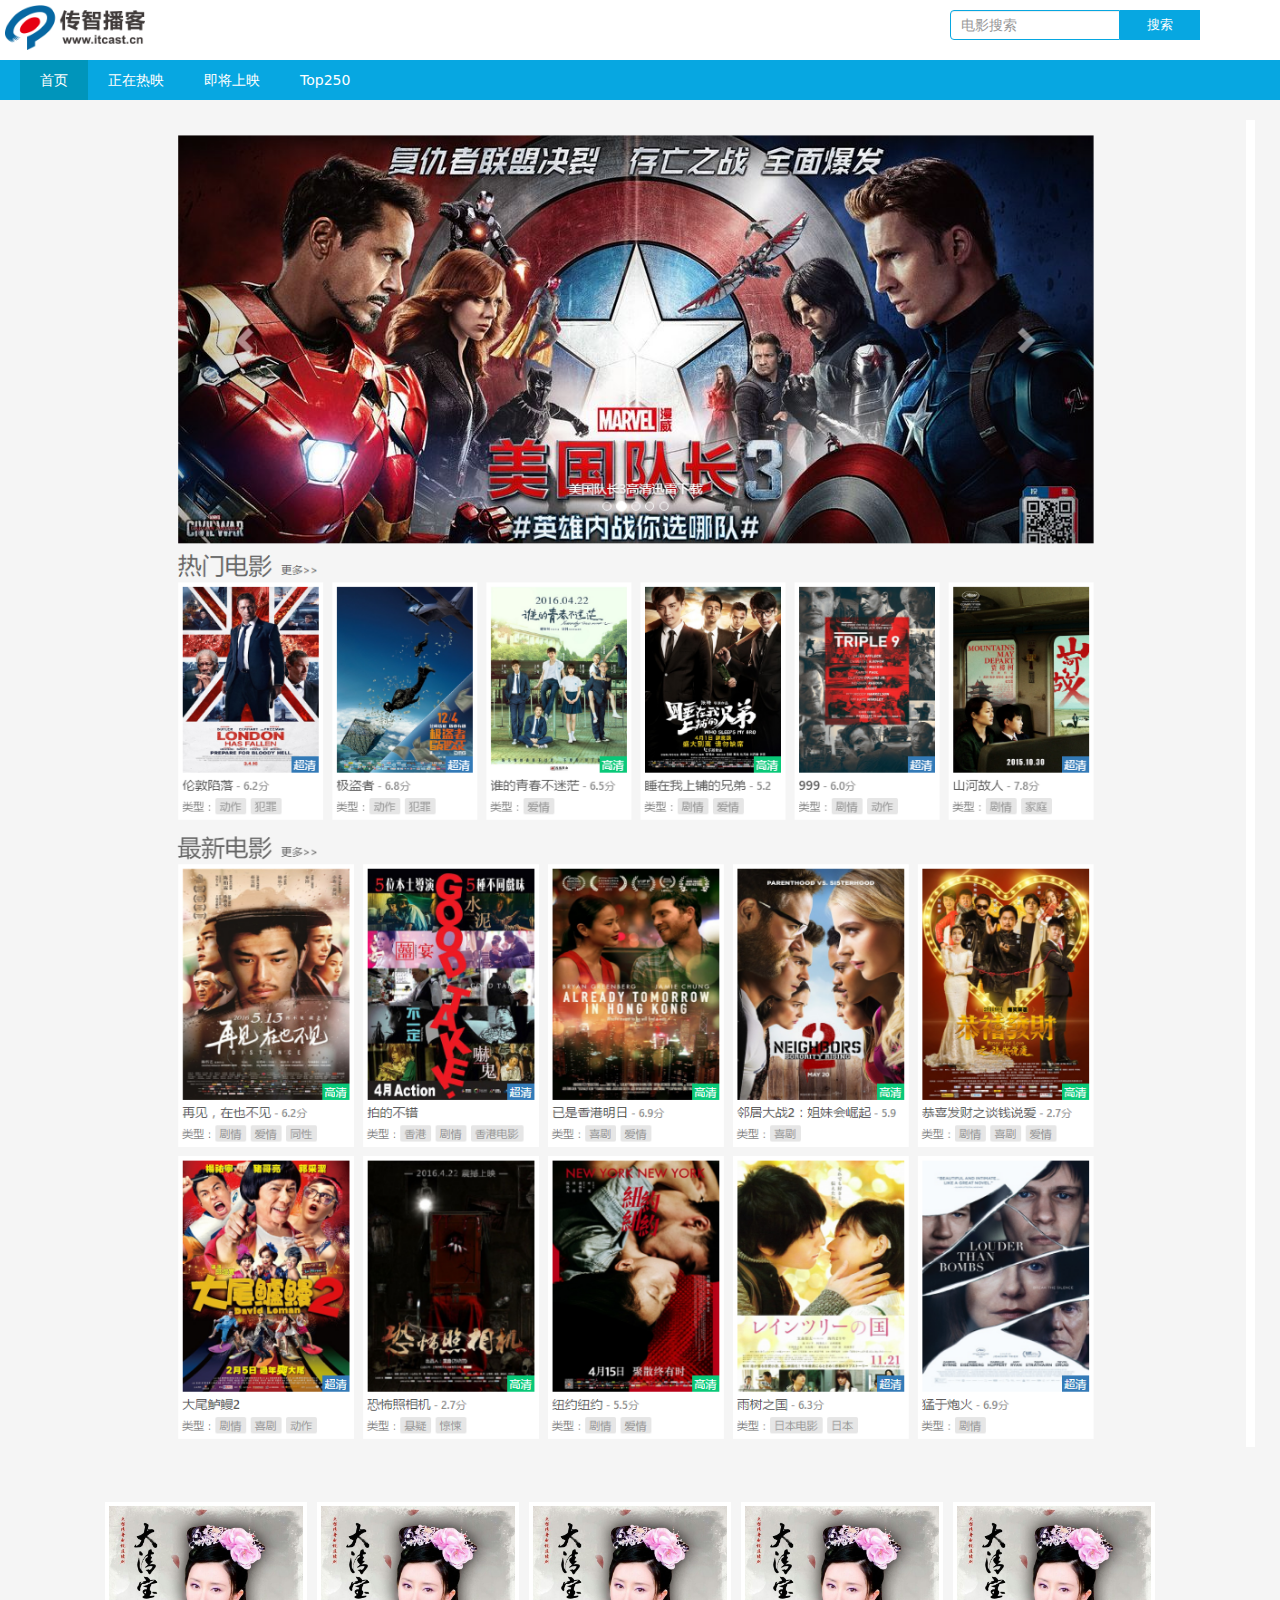
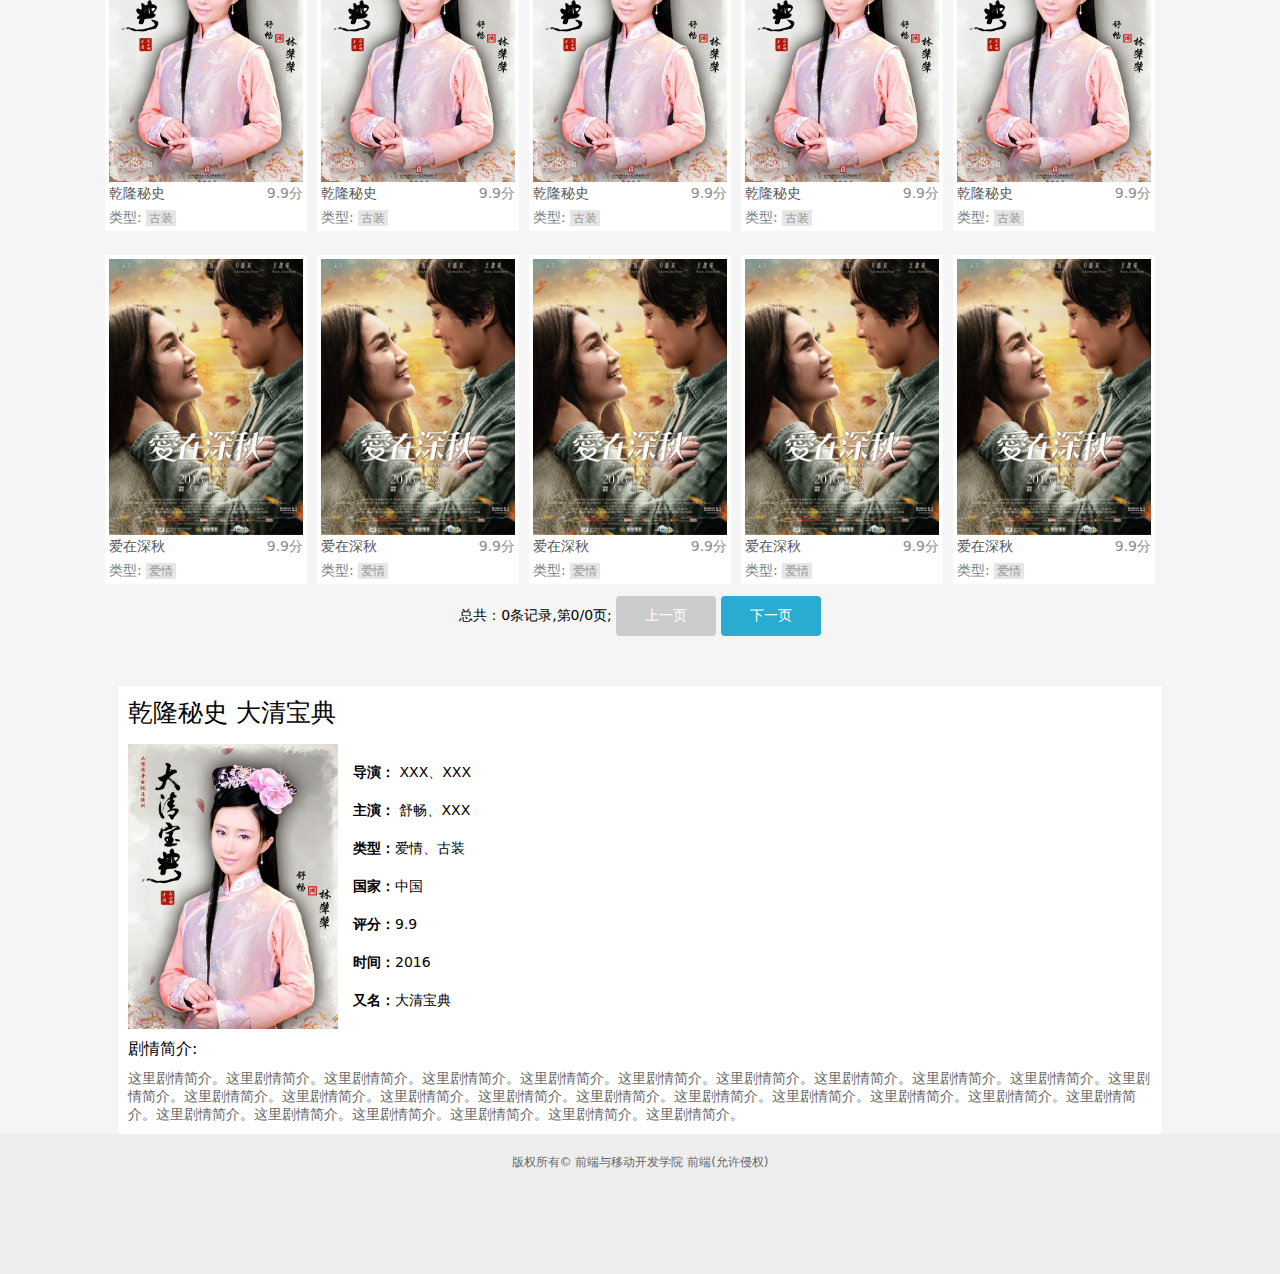
==== app/index.html @ 78d89106 "初始化目录结构完成" ====
<!DOCTYPE html>
<html lang="en">

<head>
    <meta charset="UTF-8">
    <title>电影展示</title>
    <link rel="stylesheet" href="assets/css/reset.css">
    <link rel="stylesheet" type="text/css" href="assets/css/wap.css">
</head>

<body>
    <!-- 顶部导航栏开始 -->
    <div class="top">
        <div class="header">
            <a href="#/home_page"><img src="assets/img/logo.png" alt=""></a>
            <div class="search">
                <input class="my-input" type="text" placeholder="电影搜索">
                <button>搜索</button>
            </div>
        </div>
        <nav class="nav">
            <ul>
                <!--li中添加 active 类样式，显示焦点状态。-->
                <li class="active"><a href="#/home_page">首页</a></li>
                <li><a href="#/in_theaters">正在热映</a></li>
                <li><a href="#/coming_soon">即将上映</a></li>
                <li><a href="#/top250">Top250</a></li>
            </ul>
        </nav>
    </div>
    <!-- 顶部导航栏结束 -->


    <div class="container">
        
        <!-- 首页开始 -->
        <div class="list">
            <!-- 首页就是一张图片 -->
            <img src="assets/img/home_page.png" alt="">
        </div>
        <!-- 首页结束 -->

        <!--电影列表开始-->
        <div class="list">
            <ul>
                <li>
                    <a href="#/details">
                        <img src="assets/img/sc.jpg" alt="">
                    </a>
                    <div class="meta">
                        <h4><span>乾隆秘史</span> <em>9.9分</em></h4>
                        <div class="otherinfo">类型:<span>古装</span></div>
                    </div>
                </li>
                <li>
                    <a href="#/details">
                        <img src="assets/img/sc.jpg" alt="">
                    </a>
                    <div class="meta">
                        <h4><span>乾隆秘史</span> <em>9.9分</em></h4>
                        <div class="otherinfo">类型:<span>古装</span></div>
                    </div>
                </li>
                <li>
                    <a href="#/details">
                        <img src="assets/img/sc.jpg" alt="">
                    </a>
                    <div class="meta">
                        <h4><span>乾隆秘史</span> <em>9.9分</em></h4>
                        <div class="otherinfo">类型:<span>古装</span></div>
                    </div>
                </li>
                <li>
                    <a href="#/details">
                        <img src="assets/img/sc.jpg" alt="">
                    </a>
                    <div class="meta">
                        <h4><span>乾隆秘史</span> <em>9.9分</em></h4>
                        <div class="otherinfo">类型:<span>古装</span></div>
                    </div>
                </li>
                <li>
                    <a href="#/details">
                        <img src="assets/img/sc.jpg" alt="">
                    </a>
                    <div class="meta">
                        <h4><span>乾隆秘史</span> <em>9.9分</em></h4>
                        <div class="otherinfo">类型:<span>古装</span></div>
                    </div>
                </li>
                <li>
                    <a href="#/details">
                        <img src="assets/img/aizaishenqiu.jpg" alt="">
                    </a>
                    <div class="meta">
                        <h4><span>爱在深秋</span> <em>9.9分</em></h4>
                        <div class="otherinfo">类型:<span>爱情</span></div>
                    </div>
                </li>
                <li>
                    <a href="#/details">
                        <img src="assets/img/aizaishenqiu.jpg" alt="">
                    </a>
                    <div class="meta">
                        <h4><span>爱在深秋</span> <em>9.9分</em></h4>
                        <div class="otherinfo">类型:<span>爱情</span></div>
                    </div>
                </li>
                <li>
                    <a href="#/details">
                        <img src="assets/img/aizaishenqiu.jpg" alt="">
                    </a>
                    <div class="meta">
                        <h4><span>爱在深秋</span> <em>9.9分</em></h4>
                        <div class="otherinfo">类型:<span>爱情</span></div>
                    </div>
                </li>
                <li>
                    <a href="#/details">
                        <img src="assets/img/aizaishenqiu.jpg" alt="">
                    </a>
                    <div class="meta">
                        <h4><span>爱在深秋</span> <em>9.9分</em></h4>
                        <div class="otherinfo">类型:<span>爱情</span></div>
                    </div>
                </li>
                <li>
                    <a href="#/details">
                        <img src="assets/img/aizaishenqiu.jpg" alt="">
                    </a>
                    <div class="meta">
                        <h4><span>爱在深秋</span> <em>9.9分</em></h4>
                        <div class="otherinfo">类型:<span>爱情</span></div>
                    </div>
                </li>
            </ul>
            <div class="paging">
                <label>总共：0条记录,第0/0页;</label>
                <!-- 加上disable类样式，表示按钮禁用状态 -->
                <button class="prev disable ">上一页</button>
                <button class="next">下一页</button>
            </div>
        </div>
        <!--电影列表结束-->

        <!-- 电影详情开始 -->
        <div class="detail">
            <h1>乾隆秘史  大清宝典</h1>
            <div class="dt-info">
                <div class="dti-i"><img src="assets/img/sc.jpg" alt=""></div>
                <div class="dti-w">
                    <p>
                        <strong>导演：</strong>
                        <span>XXX、XXX</span>
                    </p>
                    <p>
                        <strong>主演：</strong>
                        <span>舒畅、XXX</span>
                    </p>
                    <p><strong>类型：</strong>爱情、古装</p>
                    <p><strong>国家：</strong>中国</p>
                    <p><strong>评分：</strong>9.9</p>
                    <p><strong>时间：</strong>2016</p>
                    <p><strong>又名：</strong>大清宝典</p>
                </div>
            </div>
            <h3>剧情简介:</h3>
            <p style="color:#676767">这里剧情简介。这里剧情简介。这里剧情简介。这里剧情简介。这里剧情简介。这里剧情简介。这里剧情简介。这里剧情简介。这里剧情简介。这里剧情简介。这里剧情简介。这里剧情简介。这里剧情简介。这里剧情简介。这里剧情简介。这里剧情简介。这里剧情简介。这里剧情简介。这里剧情简介。这里剧情简介。这里剧情简介。这里剧情简介。这里剧情简介。这里剧情简介。这里剧情简介。这里剧情简介。这里剧情简介。</p>
        </div>
        <!-- 电影详情结束 -->
        <!--其他-->
    </div>
    <footer class="footer">
        <div class="container">
            <p>版权所有&copy; 前端与移动开发学院 前端(允许侵权)</p>
        </div>
    </footer>
    <script src="assets/js/prefixfree.min.js"></script>
    <script src="app.js"></script>
</body>

</html>
---- app/assets/css/wap.css ----
body {
    font-size: 14px;
    background: #F5F5F5;
}

.top {
    min-width: 1040px !important;
}

.top .header {
    background: #fff;
}

.top .header a {
    width: 150px;
    display: inline-block;
    height: 60px;
}

.top .header img {
    width: 100%;
    padding: 5px;
    box-sizing: border-box;
}

.top .header .search {
    margin: 10px 80px 0 0;
    float: right;
    width: 250px;
    height: 30px;
}

.top .header .search input {
    padding-left: 10px;
    border: none;
    width: 158px;
    height: 28px;
    float: left;
    border: 1px solid #07A7E1;
    font-size: 14px;
}

.top .header .search button {
    float: right;
    width: 80px;
    height: 30px;
    border: none;
    background: #07A7E1;
    color: #fff;
    cursor: pointer;
}

.top .nav {
    background: #07A7E1;
}

.top .nav ul {
    overflow: auto;
    color: #fff;
    padding-left: 20px;
}

.top .nav ul li {
    height: 40px;
    line-height: 40px;
    float: left;
}

.top .nav ul li.active {
    background: #0095bb;
}

.top .nav ul li a {
    display: block;
    padding: 0 20px;
    text-align: center;
}

.top .nav ul li a:hover {
    background: #0095bb;
}

.container {
    min-width: 1040px !important;
    background: #F5F5F5;
}

.container .list {
    margin: 0 auto;
    padding: 20px 25px;
}

.container .list ul {
    margin: 0 auto;
    width: 1080px;
    overflow: hidden;
}

.container .list ul li {
    margin: 12px 5px;
    padding: 4px;
    float: left;
    background: #fff;
    transition: all .3s;
}

.container .list ul li a {
    display: block;
}

.container .list ul li a img {
    width: 194px;
    height: 275.828px;
}

.container .list ul li .meta h4 {
    color: #555;
}

.container .list ul li .meta h4 span {
    display: inline-block;
    max-width: 100px;
    white-space: nowrap;
    overflow: hidden;
    text-overflow: ellipsis;
}

.container .list ul li .meta h4 em {
    float: right;
    display: inline-block;
    color: #8c8c8c;
}

.container .list ul li .meta .otherinfo {
    margin-top: 3px;
    color: #7E7E7E;
}

.container .list ul li .meta .otherinfo span {
    margin-left: 4px;
    padding: 1px 3px;
    color: #999;
    background: #e6e6e6;
    font-size: 12px;
}

.container .list ul li:hover {
    box-shadow: 0 10px 15px rgba(0, 0, 0, 0.4);
}

.container .list ul:after,
.container .list ul:after {
    content: ".";
    display: block;
    height: 0;
    clear: both;
    visibility: hidden;
}

.container .list .paging {
    text-align: center;
}

.container .list .paging .prev,
.container .list .paging .next {
    border: none;
    border-radius: 4px;
    background: #2aabd2;
    width: 100px;
    height: 40px;
    color: #fff;
    font-size: 14px;
    cursor: pointer;
}

.footer .container {
    padding: 20px 0;
    background: #eee;
    border-top: 1px #ccc;
    height: 100px;
    text-align: center;
    font-size: 12px;
    color: #666;
}


/*# sourceMappingURL=wap.css.map */

.cssload-wrap {
    position: absolute;
    margin: 0 auto 0;
    left: 50%;
    margin-left: -218px;
    transform: rotateX(75deg);
}

.cssload-circle {
    position: absolute;
    float: left;
    border: 1px solid white;
    animation: bounce 0.745s infinite ease-in-out alternate;
    -o-animation: bounce 0.745s infinite ease-in-out alternate;
    -ms-animation: bounce 0.745s infinite ease-in-out alternate;
    -webkit-animation: bounce 0.745s infinite ease-in-out alternate;
    -moz-animation: bounce 0.745s infinite ease-in-out alternate;
    border-radius: 100%;
    background: transparent;
    top: -73px;
    left: -73px;
}

.cssload-circle:nth-child(1) {
    margin: 0 288px;
    width: 10px;
    height: 10px;
    animation-delay: 50ms;
    -o-animation-delay: 50ms;
    -ms-animation-delay: 50ms;
    -webkit-animation-delay: 50ms;
    -moz-animation-delay: 50ms;
    z-index: -1;
    border: 1px solid rgba(255, 43, 0, 0.7);
}

.cssload-circle:nth-child(2) {
    margin: 0 283px;
    width: 19px;
    height: 19px;
    animation-delay: 100ms;
    -o-animation-delay: 100ms;
    -ms-animation-delay: 100ms;
    -webkit-animation-delay: 100ms;
    -moz-animation-delay: 100ms;
    z-index: -2;
    border: 1px solid rgba(255, 85, 0, 0.7);
}

.cssload-circle:nth-child(3) {
    margin: 0 278px;
    width: 29px;
    height: 29px;
    animation-delay: 150ms;
    -o-animation-delay: 150ms;
    -ms-animation-delay: 150ms;
    -webkit-animation-delay: 150ms;
    -moz-animation-delay: 150ms;
    z-index: -3;
    border: 1px solid rgba(255, 128, 0, 0.7);
}

.cssload-circle:nth-child(4) {
    margin: 0 273px;
    width: 39px;
    height: 39px;
    animation-delay: 200ms;
    -o-animation-delay: 200ms;
    -ms-animation-delay: 200ms;
    -webkit-animation-delay: 200ms;
    -moz-animation-delay: 200ms;
    z-index: -4;
    border: 1px solid rgba(255, 170, 0, 0.7);
}

.cssload-circle:nth-child(5) {
    margin: 0 268px;
    width: 49px;
    height: 49px;
    animation-delay: 250ms;
    -o-animation-delay: 250ms;
    -ms-animation-delay: 250ms;
    -webkit-animation-delay: 250ms;
    -moz-animation-delay: 250ms;
    z-index: -5;
    border: 1px solid rgba(255, 213, 0, 0.7);
}

.cssload-circle:nth-child(6) {
    margin: 0 263px;
    width: 58px;
    height: 58px;
    animation-delay: 300ms;
    -o-animation-delay: 300ms;
    -ms-animation-delay: 300ms;
    -webkit-animation-delay: 300ms;
    -moz-animation-delay: 300ms;
    z-index: -6;
    border: 1px solid rgba(255, 255, 0, 0.7);
}

.cssload-circle:nth-child(7) {
    margin: 0 258px;
    width: 68px;
    height: 68px;
    animation-delay: 350ms;
    -o-animation-delay: 350ms;
    -ms-animation-delay: 350ms;
    -webkit-animation-delay: 350ms;
    -moz-animation-delay: 350ms;
    z-index: -7;
    border: 1px solid rgba(212, 255, 0, 0.7);
}

.cssload-circle:nth-child(8) {
    margin: 0 253px;
    width: 78px;
    height: 78px;
    animation-delay: 400ms;
    -o-animation-delay: 400ms;
    -ms-animation-delay: 400ms;
    -webkit-animation-delay: 400ms;
    -moz-animation-delay: 400ms;
    z-index: -8;
    border: 1px solid rgba(170, 255, 0, 0.7);
}

.cssload-circle:nth-child(9) {
    margin: 0 249px;
    width: 88px;
    height: 88px;
    animation-delay: 450ms;
    -o-animation-delay: 450ms;
    -ms-animation-delay: 450ms;
    -webkit-animation-delay: 450ms;
    -moz-animation-delay: 450ms;
    z-index: -9;
    border: 1px solid rgba(128, 255, 0, 0.7);
}

.cssload-circle:nth-child(10) {
    margin: 0 244px;
    width: 97px;
    height: 97px;
    animation-delay: 500ms;
    -o-animation-delay: 500ms;
    -ms-animation-delay: 500ms;
    -webkit-animation-delay: 500ms;
    -moz-animation-delay: 500ms;
    z-index: -10;
    border: 1px solid rgba(85, 255, 0, 0.7);
}

.cssload-circle:nth-child(11) {
    margin: 0 239px;
    width: 107px;
    height: 107px;
    animation-delay: 550ms;
    -o-animation-delay: 550ms;
    -ms-animation-delay: 550ms;
    -webkit-animation-delay: 550ms;
    -moz-animation-delay: 550ms;
    z-index: -11;
    border: 1px solid rgba(43, 255, 0, 0.7);
}

.cssload-circle:nth-child(12) {
    margin: 0 234px;
    width: 117px;
    height: 117px;
    animation-delay: 600ms;
    -o-animation-delay: 600ms;
    -ms-animation-delay: 600ms;
    -webkit-animation-delay: 600ms;
    -moz-animation-delay: 600ms;
    z-index: -12;
    border: 1px solid rgba(0, 255, 0, 0.7);
}

.cssload-circle:nth-child(13) {
    margin: 0 229px;
    width: 127px;
    height: 127px;
    animation-delay: 650ms;
    -o-animation-delay: 650ms;
    -ms-animation-delay: 650ms;
    -webkit-animation-delay: 650ms;
    -moz-animation-delay: 650ms;
    z-index: -13;
    border: 1px solid rgba(0, 255, 43, 0.7);
}

.cssload-circle:nth-child(14) {
    margin: 0 224px;
    width: 136px;
    height: 136px;
    animation-delay: 700ms;
    -o-animation-delay: 700ms;
    -ms-animation-delay: 700ms;
    -webkit-animation-delay: 700ms;
    -moz-animation-delay: 700ms;
    z-index: -14;
    border: 1px solid rgba(0, 255, 85, 0.7);
}

.cssload-circle:nth-child(15) {
    margin: 0 219px;
    width: 146px;
    height: 146px;
    animation-delay: 750ms;
    -o-animation-delay: 750ms;
    -ms-animation-delay: 750ms;
    -webkit-animation-delay: 750ms;
    -moz-animation-delay: 750ms;
    z-index: -15;
    border: 1px solid rgba(0, 255, 128, 0.7);
}

.cssload-circle:nth-child(16) {
    margin: 0 214px;
    width: 156px;
    height: 156px;
    animation-delay: 800ms;
    -o-animation-delay: 800ms;
    -ms-animation-delay: 800ms;
    -webkit-animation-delay: 800ms;
    -moz-animation-delay: 800ms;
    z-index: -16;
    border: 1px solid rgba(0, 255, 170, 0.7);
}

.cssload-circle:nth-child(17) {
    margin: 0 210px;
    width: 166px;
    height: 166px;
    animation-delay: 850ms;
    -o-animation-delay: 850ms;
    -ms-animation-delay: 850ms;
    -webkit-animation-delay: 850ms;
    -moz-animation-delay: 850ms;
    z-index: -17;
    border: 1px solid rgba(0, 255, 213, 0.7);
}

.cssload-circle:nth-child(18) {
    margin: 0 205px;
    width: 175px;
    height: 175px;
    animation-delay: 900ms;
    -o-animation-delay: 900ms;
    -ms-animation-delay: 900ms;
    -webkit-animation-delay: 900ms;
    -moz-animation-delay: 900ms;
    z-index: -18;
    border: 1px solid rgba(0, 255, 255, 0.7);
}

.cssload-circle:nth-child(19) {
    margin: 0 200px;
    width: 185px;
    height: 185px;
    animation-delay: 950ms;
    -o-animation-delay: 950ms;
    -ms-animation-delay: 950ms;
    -webkit-animation-delay: 950ms;
    -moz-animation-delay: 950ms;
    z-index: -19;
    border: 1px solid rgba(0, 212, 255, 0.7);
}

.cssload-circle:nth-child(20) {
    margin: 0 195px;
    width: 195px;
    height: 195px;
    animation-delay: 1000ms;
    -o-animation-delay: 1000ms;
    -ms-animation-delay: 1000ms;
    -webkit-animation-delay: 1000ms;
    -moz-animation-delay: 1000ms;
    z-index: -20;
    border: 1px solid rgba(0, 170, 255, 0.7);
}

.cssload-circle:nth-child(21) {
    margin: 0 190px;
    width: 205px;
    height: 205px;
    animation-delay: 1050ms;
    -o-animation-delay: 1050ms;
    -ms-animation-delay: 1050ms;
    -webkit-animation-delay: 1050ms;
    -moz-animation-delay: 1050ms;
    z-index: -21;
    border: 1px solid rgba(0, 127, 255, 0.7);
}

.cssload-circle:nth-child(22) {
    margin: 0 185px;
    width: 214px;
    height: 214px;
    animation-delay: 1100ms;
    -o-animation-delay: 1100ms;
    -ms-animation-delay: 1100ms;
    -webkit-animation-delay: 1100ms;
    -moz-animation-delay: 1100ms;
    z-index: -22;
    border: 1px solid rgba(0, 85, 255, 0.7);
}

.cssload-circle:nth-child(23) {
    margin: 0 180px;
    width: 224px;
    height: 224px;
    animation-delay: 1150ms;
    -o-animation-delay: 1150ms;
    -ms-animation-delay: 1150ms;
    -webkit-animation-delay: 1150ms;
    -moz-animation-delay: 1150ms;
    z-index: -23;
    border: 1px solid rgba(0, 43, 255, 0.7);
}

.cssload-circle:nth-child(24) {
    margin: 0 175px;
    width: 234px;
    height: 234px;
    animation-delay: 1200ms;
    -o-animation-delay: 1200ms;
    -ms-animation-delay: 1200ms;
    -webkit-animation-delay: 1200ms;
    -moz-animation-delay: 1200ms;
    z-index: -24;
    border: 1px solid rgba(0, 0, 255, 0.7);
}

.cssload-circle:nth-child(25) {
    margin: 0 171px;
    width: 244px;
    height: 244px;
    animation-delay: 1250ms;
    -o-animation-delay: 1250ms;
    -ms-animation-delay: 1250ms;
    -webkit-animation-delay: 1250ms;
    -moz-animation-delay: 1250ms;
    z-index: -25;
    border: 1px solid rgba(42, 0, 255, 0.7);
}

.cssload-circle:nth-child(26) {
    margin: 0 166px;
    width: 253px;
    height: 253px;
    animation-delay: 1300ms;
    -o-animation-delay: 1300ms;
    -ms-animation-delay: 1300ms;
    -webkit-animation-delay: 1300ms;
    -moz-animation-delay: 1300ms;
    z-index: -26;
    border: 1px solid rgba(85, 0, 255, 0.7);
}

.cssload-circle:nth-child(27) {
    margin: 0 161px;
    width: 263px;
    height: 263px;
    animation-delay: 1350ms;
    -o-animation-delay: 1350ms;
    -ms-animation-delay: 1350ms;
    -webkit-animation-delay: 1350ms;
    -moz-animation-delay: 1350ms;
    z-index: -27;
    border: 1px solid rgba(127, 0, 255, 0.7);
}

.cssload-circle:nth-child(28) {
    margin: 0 156px;
    width: 273px;
    height: 273px;
    animation-delay: 1400ms;
    -o-animation-delay: 1400ms;
    -ms-animation-delay: 1400ms;
    -webkit-animation-delay: 1400ms;
    -moz-animation-delay: 1400ms;
    z-index: -28;
    border: 1px solid rgba(170, 0, 255, 0.7);
}

.cssload-circle:nth-child(29) {
    margin: 0 151px;
    width: 283px;
    height: 283px;
    animation-delay: 1450ms;
    -o-animation-delay: 1450ms;
    -ms-animation-delay: 1450ms;
    -webkit-animation-delay: 1450ms;
    -moz-animation-delay: 1450ms;
    z-index: -29;
    border: 1px solid rgba(212, 0, 255, 0.7);
}

.cssload-circle:nth-child(30) {
    margin: 0 146px;
    width: 292px;
    height: 292px;
    animation-delay: 1500ms;
    -o-animation-delay: 1500ms;
    -ms-animation-delay: 1500ms;
    -webkit-animation-delay: 1500ms;
    -moz-animation-delay: 1500ms;
    z-index: -30;
    border: 1px solid rgba(255, 0, 255, 0.7);
}

.disable {
    cursor: unset !important;
    background: #ccc !important;
}

.loading-box {
    position: absolute;
    background: rgba(100, 100, 100, 0.8);
    width: 100%;
    top: 0;
    bottom: 0;
    padding-top: 100px;
}


/*����*/

.spinner {
    margin: 100px auto;
    width: 100px;
    height: 80px;
    text-align: center;
    font-size: 20px;
}

.spinner > div {
    background-color: #669cf4;
    height: 100%;
    width: 12px;
    display: inline-block;
    -webkit-animation: sk-stretchdelay 1.2s infinite ease-in-out;
    animation: sk-stretchdelay 1.2s infinite ease-in-out;
}

.spinner .rect2 {
    -webkit-animation-delay: -1.1s;
    animation-delay: -1.1s;
}

.spinner .rect3 {
    -webkit-animation-delay: -1.0s;
    animation-delay: -1.0s;
}

.spinner .rect4 {
    -webkit-animation-delay: -0.9s;
    animation-delay: -0.9s;
}

.spinner .rect5 {
    -webkit-animation-delay: -0.8s;
    animation-delay: -0.8s;
}

@-webkit-keyframes sk-stretchdelay {
    0%,
    40%,
    100% {
        -webkit-transform: scaleY(0.4)
    }
    20% {
        -webkit-transform: scaleY(1.0)
    }
}

@keyframes sk-stretchdelay {
    0%,
    40%,
    100% {
        transform: scaleY(0.4);
        -webkit-transform: scaleY(0.4);
    }
    20% {
        transform: scaleY(1.0);
        -webkit-transform: scaleY(1.0);
    }
}

.my-input {
    color: #555;
    background-color: #fff;
    background-image: none;
    border: 1px solid #ccc;
    border-top-left-radius: 4px;
    border-bottom-left-radius: 4px;
    -webkit-box-shadow: inset 0 1px 1px rgba(0, 0, 0, .075);
    box-shadow: inset 0 1px 1px rgba(0, 0, 0, .075);
    -webkit-transition: border-color ease-in-out .15s, -webkit-box-shadow ease-in-out .15s;
    -o-transition: border-color ease-in-out .15s, box-shadow ease-in-out .15s;
    transition: border-color ease-in-out .15s, box-shadow ease-in-out .15s;
}

.my-input:focus {
    border-color: #66afe9;
    outline: 0;
    -webkit-box-shadow: inset 0 1px 1px rgba(0, 0, 0, .075), 0 0 8px rgba(102, 175, 233, .6);
    box-shadow: inset 0 1px 1px rgba(0, 0, 0, .075), 0 0 8px rgba(102, 175, 233, .6);
}

.my-input::-moz-placeholder {
    color: #999;
    opacity: 1;
}

.my-input:-ms-input-placeholder {
    color: #999;
}

.my-input::-webkit-input-placeholder {
    color: #999;
}

.my-input::-ms-expand {
    background-color: transparent;
    border: 0;
}

.detail {
    padding: 10px;
    width: 80%;
    margin: 0 auto;
    margin-top: 30px;
    background: #fff;
}

.detail h1 {
    font-size: 25px;
}

.detail h3 {
    margin: 10px auto;
    font-size: 16px;
}

.dt-info {
    margin-top: 15px;
    height: 285px;
    overflow: hidden;
}

.dti-i {
    float: left;
    width: 210px;
}

.dti-i img {
    width: 100%;
    cursor: pointer;
}

.dti-w {
    float: left;
    margin-left: 15px;
}

.dti-w p {
    margin: 20px 0;
}

.dti-w strong {
    font-weight: 600;
}

.list img {
    width: 100%;
}
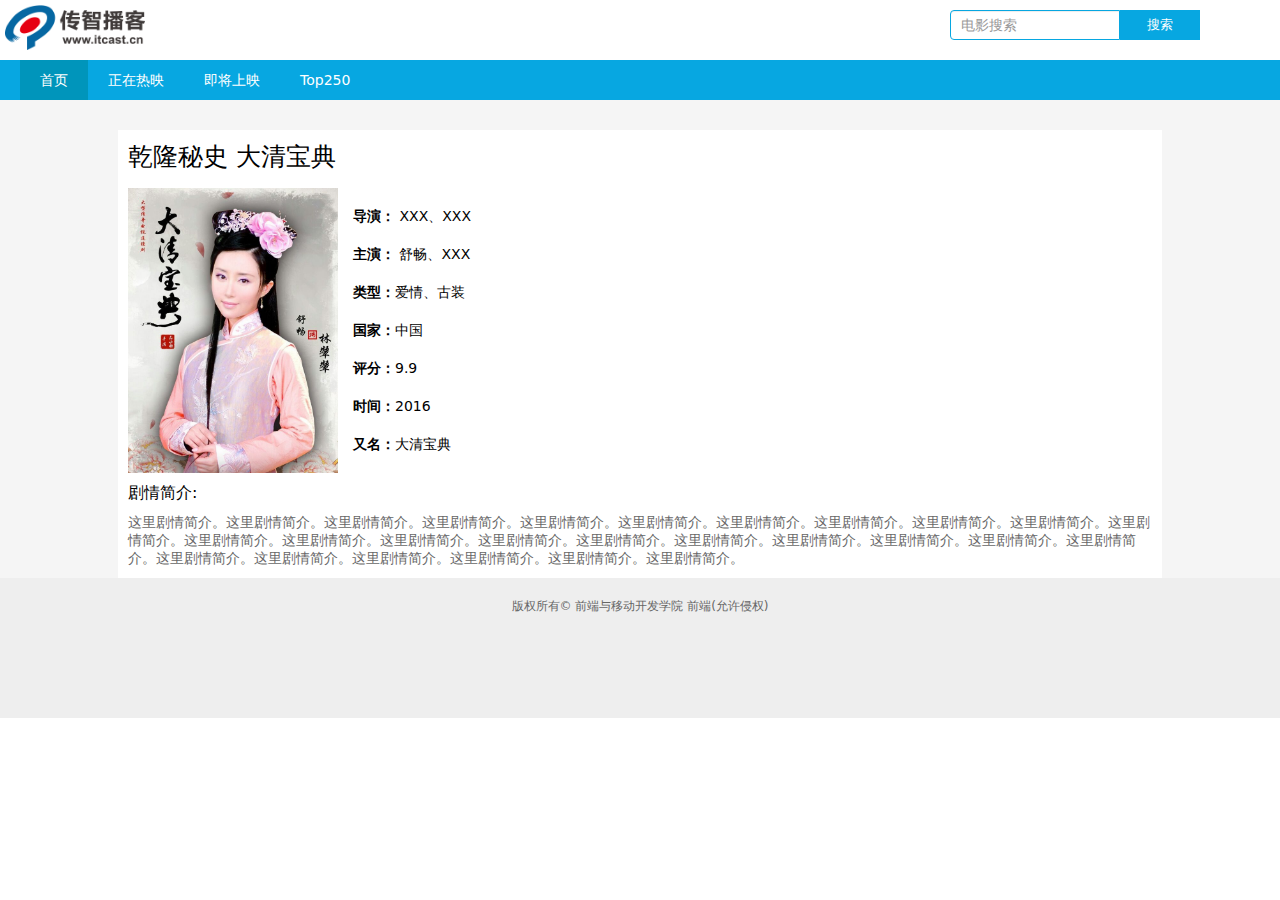
==== commit ddccc493: "访问本地数据形式完成" ====
--- a/app/index.html
+++ b/app/index.html
@@ -33,115 +33,9 @@
 
     <div class="container">
         
-        <!-- 首页开始 -->
-        <div class="list">
-            <!-- 首页就是一张图片 -->
-            <img src="assets/img/home_page.png" alt="">
-        </div>
-        <!-- 首页结束 -->
+        <div ng-view></div>
 
-        <!--电影列表开始-->
-        <div class="list">
-            <ul>
-                <li>
-                    <a href="#/details">
-                        <img src="assets/img/sc.jpg" alt="">
-                    </a>
-                    <div class="meta">
-                        <h4><span>乾隆秘史</span> <em>9.9分</em></h4>
-                        <div class="otherinfo">类型:<span>古装</span></div>
-                    </div>
-                </li>
-                <li>
-                    <a href="#/details">
-                        <img src="assets/img/sc.jpg" alt="">
-                    </a>
-                    <div class="meta">
-                        <h4><span>乾隆秘史</span> <em>9.9分</em></h4>
-                        <div class="otherinfo">类型:<span>古装</span></div>
-                    </div>
-                </li>
-                <li>
-                    <a href="#/details">
-                        <img src="assets/img/sc.jpg" alt="">
-                    </a>
-                    <div class="meta">
-                        <h4><span>乾隆秘史</span> <em>9.9分</em></h4>
-                        <div class="otherinfo">类型:<span>古装</span></div>
-                    </div>
-                </li>
-                <li>
-                    <a href="#/details">
-                        <img src="assets/img/sc.jpg" alt="">
-                    </a>
-                    <div class="meta">
-                        <h4><span>乾隆秘史</span> <em>9.9分</em></h4>
-                        <div class="otherinfo">类型:<span>古装</span></div>
-                    </div>
-                </li>
-                <li>
-                    <a href="#/details">
-                        <img src="assets/img/sc.jpg" alt="">
-                    </a>
-                    <div class="meta">
-                        <h4><span>乾隆秘史</span> <em>9.9分</em></h4>
-                        <div class="otherinfo">类型:<span>古装</span></div>
-                    </div>
-                </li>
-                <li>
-                    <a href="#/details">
-                        <img src="assets/img/aizaishenqiu.jpg" alt="">
-                    </a>
-                    <div class="meta">
-                        <h4><span>爱在深秋</span> <em>9.9分</em></h4>
-                        <div class="otherinfo">类型:<span>爱情</span></div>
-                    </div>
-                </li>
-                <li>
-                    <a href="#/details">
-                        <img src="assets/img/aizaishenqiu.jpg" alt="">
-                    </a>
-                    <div class="meta">
-                        <h4><span>爱在深秋</span> <em>9.9分</em></h4>
-                        <div class="otherinfo">类型:<span>爱情</span></div>
-                    </div>
-                </li>
-                <li>
-                    <a href="#/details">
-                        <img src="assets/img/aizaishenqiu.jpg" alt="">
-                    </a>
-                    <div class="meta">
-                        <h4><span>爱在深秋</span> <em>9.9分</em></h4>
-                        <div class="otherinfo">类型:<span>爱情</span></div>
-                    </div>
-                </li>
-                <li>
-                    <a href="#/details">
-                        <img src="assets/img/aizaishenqiu.jpg" alt="">
-                    </a>
-                    <div class="meta">
-                        <h4><span>爱在深秋</span> <em>9.9分</em></h4>
-                        <div class="otherinfo">类型:<span>爱情</span></div>
-                    </div>
-                </li>
-                <li>
-                    <a href="#/details">
-                        <img src="assets/img/aizaishenqiu.jpg" alt="">
-                    </a>
-                    <div class="meta">
-                        <h4><span>爱在深秋</span> <em>9.9分</em></h4>
-                        <div class="otherinfo">类型:<span>爱情</span></div>
-                    </div>
-                </li>
-            </ul>
-            <div class="paging">
-                <label>总共：0条记录,第0/0页;</label>
-                <!-- 加上disable类样式，表示按钮禁用状态 -->
-                <button class="prev disable ">上一页</button>
-                <button class="next">下一页</button>
-            </div>
-        </div>
-        <!--电影列表结束-->
+
 
         <!-- 电影详情开始 -->
         <div class="detail">
@@ -176,7 +70,15 @@
         </div>
     </footer>
     <script src="assets/js/prefixfree.min.js"></script>
+    <script src='../node_modules/angular/angular.js'></script>
+    <script src='../node_modules/angular-route/angular-route.js'></script>
     <script src="app.js"></script>
+    <script src='home_page/controller.js'></script>
+    <script src='movie_list/module.js'></script>
+    <!--<script src='in_theaters/controller.js'></script>-->
+    <!--<script src='coming_soon/controller.js'></script>-->
+    <!--<script src='top250/controller.js'></script>-->
+
 </body>
 
 </html>
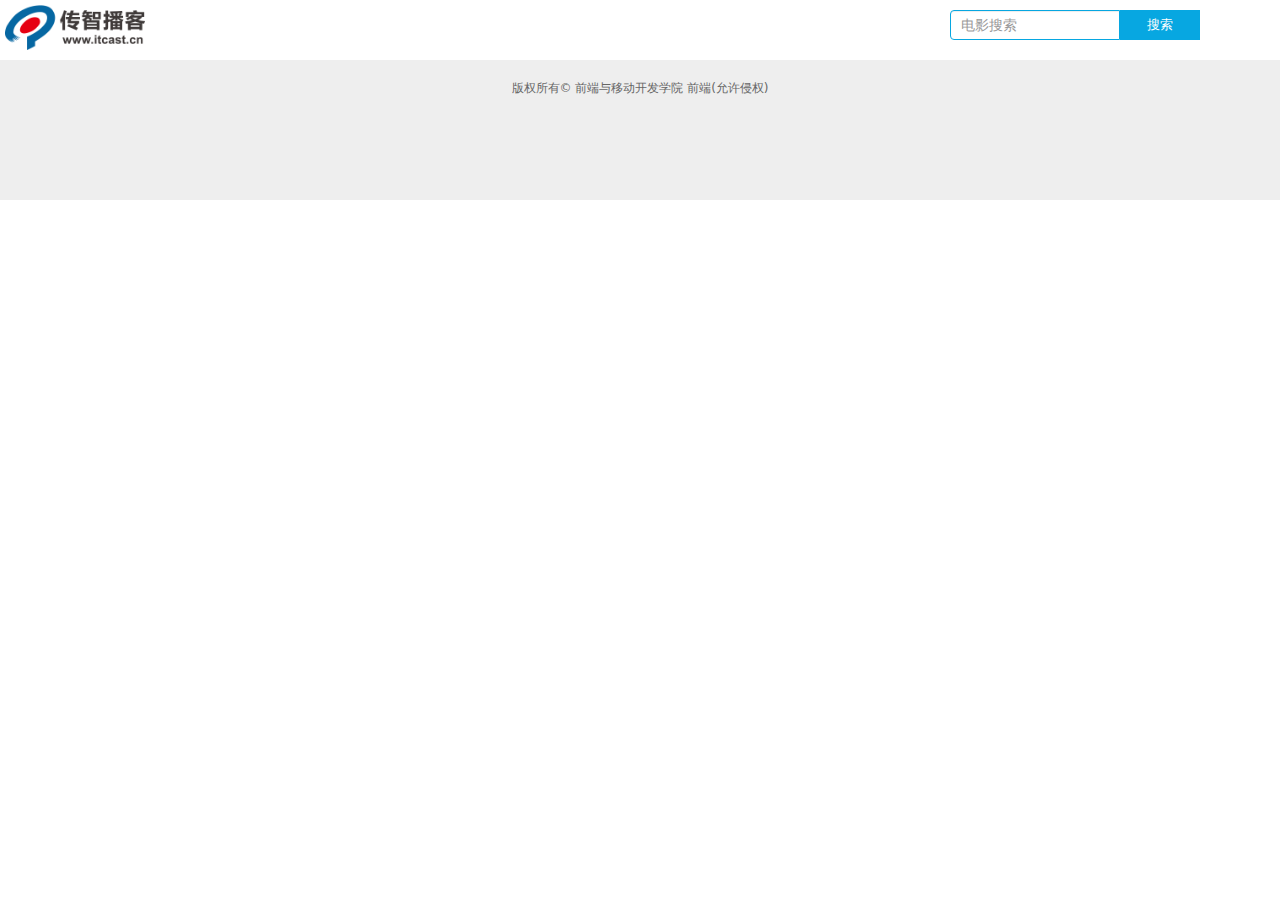
==== commit be95abfa: "详情列表功能完成" ====
--- a/app/index.html
+++ b/app/index.html
@@ -8,61 +8,22 @@
     <link rel="stylesheet" type="text/css" href="assets/css/wap.css">
 </head>
 
-<body>
+<body ng-app="moviecat">
     <!-- 顶部导航栏开始 -->
     <div class="top">
         <div class="header">
             <a href="#/home_page"><img src="assets/img/logo.png" alt=""></a>
-            <div class="search">
-                <input class="my-input" type="text" placeholder="电影搜索">
-                <button>搜索</button>
+            <div class="search" ng-controller="SearchController">
+                <input class="my-input" type="text" placeholder="电影搜索" ng-model="searchText">
+                <button ng-click='search()'>搜索</button>
             </div>
         </div>
-        <nav class="nav">
-            <ul>
-                <!--li中添加 active 类样式，显示焦点状态。-->
-                <li class="active"><a href="#/home_page">首页</a></li>
-                <li><a href="#/in_theaters">正在热映</a></li>
-                <li><a href="#/coming_soon">即将上映</a></li>
-                <li><a href="#/top250">Top250</a></li>
-            </ul>
-        </nav>
+        <!--通过自定义指令，生成菜单栏-->
+        <nav class="nav" menu-active></nav>
     </div>
     <!-- 顶部导航栏结束 -->
-
-
     <div class="container">
-        
         <div ng-view></div>
-
-
-
-        <!-- 电影详情开始 -->
-        <div class="detail">
-            <h1>乾隆秘史  大清宝典</h1>
-            <div class="dt-info">
-                <div class="dti-i"><img src="assets/img/sc.jpg" alt=""></div>
-                <div class="dti-w">
-                    <p>
-                        <strong>导演：</strong>
-                        <span>XXX、XXX</span>
-                    </p>
-                    <p>
-                        <strong>主演：</strong>
-                        <span>舒畅、XXX</span>
-                    </p>
-                    <p><strong>类型：</strong>爱情、古装</p>
-                    <p><strong>国家：</strong>中国</p>
-                    <p><strong>评分：</strong>9.9</p>
-                    <p><strong>时间：</strong>2016</p>
-                    <p><strong>又名：</strong>大清宝典</p>
-                </div>
-            </div>
-            <h3>剧情简介:</h3>
-            <p style="color:#676767">这里剧情简介。这里剧情简介。这里剧情简介。这里剧情简介。这里剧情简介。这里剧情简介。这里剧情简介。这里剧情简介。这里剧情简介。这里剧情简介。这里剧情简介。这里剧情简介。这里剧情简介。这里剧情简介。这里剧情简介。这里剧情简介。这里剧情简介。这里剧情简介。这里剧情简介。这里剧情简介。这里剧情简介。这里剧情简介。这里剧情简介。这里剧情简介。这里剧情简介。这里剧情简介。这里剧情简介。</p>
-        </div>
-        <!-- 电影详情结束 -->
-        <!--其他-->
     </div>
     <footer class="footer">
         <div class="container">
@@ -75,6 +36,9 @@
     <script src="app.js"></script>
     <script src='home_page/controller.js'></script>
     <script src='movie_list/module.js'></script>
+    <script src='services/service-jsonp.js'></script>
+    <script src='directives/menu-active.js'></script>
+    <script src='details/module.js'></script>
     <!--<script src='in_theaters/controller.js'></script>-->
     <!--<script src='coming_soon/controller.js'></script>-->
     <!--<script src='top250/controller.js'></script>-->
--- a/app/assets/css/wap.css
+++ b/app/assets/css/wap.css
@@ -765,3 +765,67 @@
 .list img {
     width: 100%;
 }
+
+/*���ض�����ʽ*/
+.mask{
+    position: absolute;
+    top: 0;
+    left: 0;
+    bottom: 0;
+    height: 100%;
+    width: 100%;
+    margin-top: 100px;
+    background-color: rgba(0,0,0,0.4);
+}
+.spinner {
+    margin: 100px auto;
+    width: 100px;
+    height: 120px;
+    text-align: center;
+    font-size: 10px;
+}
+
+.spinner > div {
+    background-color: #07A7E1;
+    height: 100%;
+    width: 12px;
+    display: inline-block;
+
+    -webkit-animation: stretchdelay 1.2s infinite ease-in-out;
+    animation: stretchdelay 1.2s infinite ease-in-out;
+}
+
+.spinner .rect2 {
+    -webkit-animation-delay: -1.1s;
+    animation-delay: -1.1s;
+}
+
+.spinner .rect3 {
+    -webkit-animation-delay: -1.0s;
+    animation-delay: -1.0s;
+}
+
+.spinner .rect4 {
+    -webkit-animation-delay: -0.9s;
+    animation-delay: -0.9s;
+}
+
+.spinner .rect5 {
+    -webkit-animation-delay: -0.8s;
+    animation-delay: -0.8s;
+}
+
+@-webkit-keyframes stretchdelay {
+    0%, 40%, 100% { -webkit-transform: scaleY(0.4) }
+    20% { -webkit-transform: scaleY(1.0) }
+}
+
+@keyframes stretchdelay {
+    0%, 40%, 100% {
+        transform: scaleY(0.4);
+        -webkit-transform: scaleY(0.4);
+    }  20% {
+           transform: scaleY(1.0);
+           -webkit-transform: scaleY(1.0);
+       }
+}